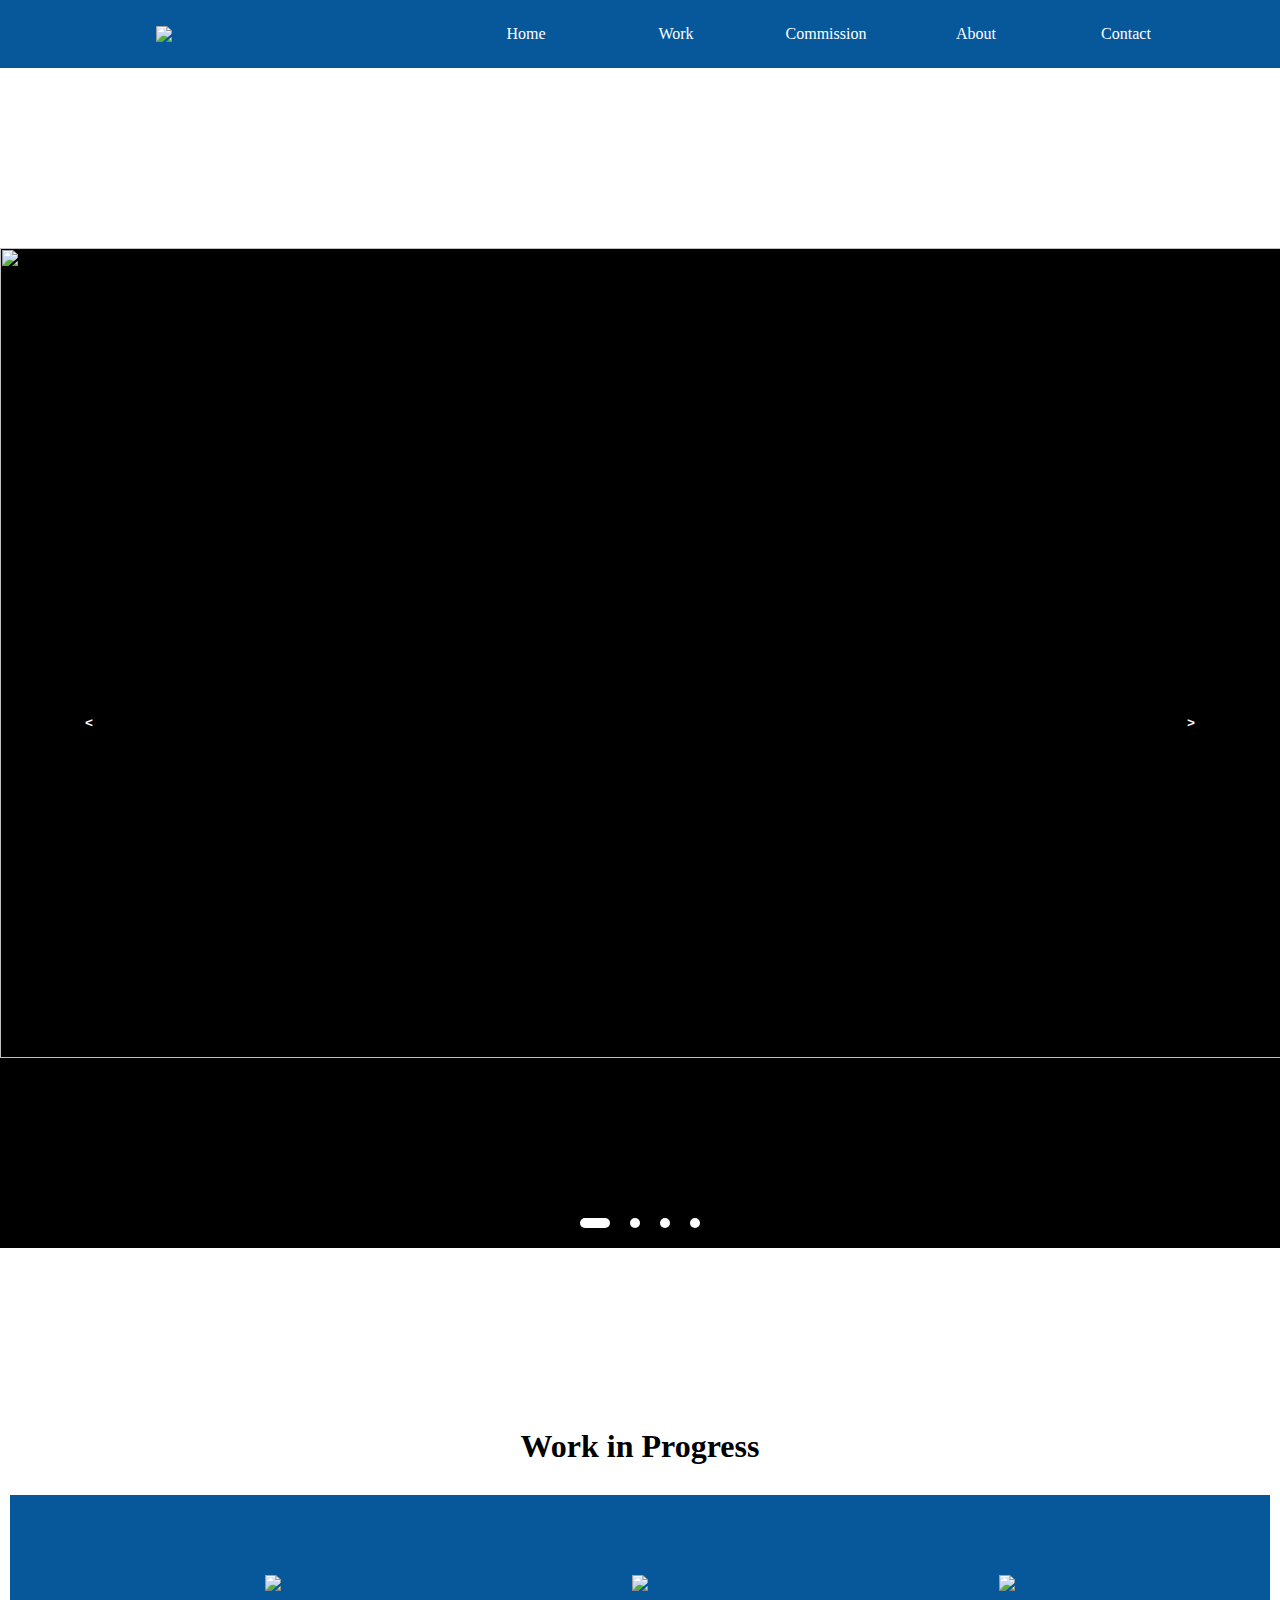
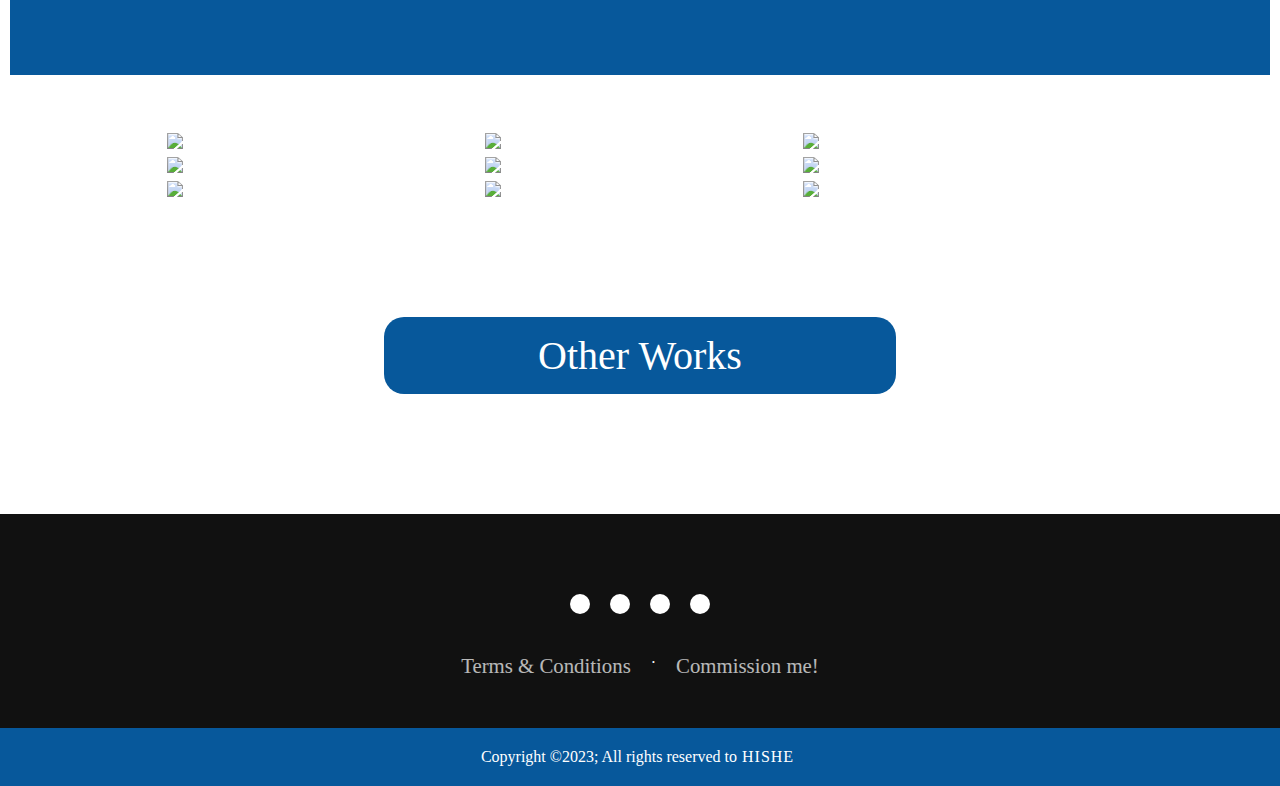
==== index.html @ bbf0c42a "Add files via upload" ====
<!DOCTYPE html>
<html lang="en">

<head>
    <meta charset="UTF-8">
    <meta http-equiv="X-UA-Compatible" content="IE=edge">
    <meta name="viewport" content="width=device-width, initial-scale=1.0">
    <link rel="stylesheet" href="https://cdnjs.cloudflare.com/ajax/libs/font-awesome/6.5.1/css/all.min.css" integrity="sha512-DTOQO9RWCH3ppGqcWaEA1BIZOC6xxalwEsw9c2QQeAIftl+Vegovlnee1c9QX4TctnWMn13TZye+giMm8e2LwA==" crossorigin="anonymous" referrerpolicy="no-referrer" />
    <link href="https://fonts.googleapis.com/icon?family=Material+Icons"
      rel="stylesheet">
      <link rel="preconnect" href="https://fonts.googleapis.com">
      <link rel="preconnect" href="https://fonts.gstatic.com" crossorigin>
      <link href="https://fonts.googleapis.com/css2?family=Ubuntu+Sans:ital,wght@0,100..800;1,100..800&display=swap" rel="stylesheet">
    <link rel="stylesheet" href="Home.css">
    <title>Hishe's Portfolio</title>
</head>

<body>
    <div class="grid-container">
        <div class="navbar" id="nav">
            <a href="index.html" class="logo">
                <img src="IMAGE/logo hishe.png" width="100px">
            </a>
            
            <div class="navigation">
                    <a class="navlink" href="index.html">Home</a>
                    <a class="navlink" href="Work.html">Work</a>
                    <a class="navlink" href="Commission.html">Commission</a>
                    <a class="navlink" href="About.html">About</a>
                    <a class="navlink" href="Contact.html">Contact</a>
              </div>
        </div>

        <div class="slider">
          <div class="list">
            <div class="item">
              <img src="IMAGE/olympic jump.png" width="40%">
            </div>
            <div class="item">
              <img src="IMAGE/Aurelia_Adyarini_Kacaya_Key_Visual[1].png" width="60%">
            </div>
            <div class="item">
              <img src="IMAGE/ayaka.PNG" width="60%">
            </div>
            <div class="item">
              <img src="IMAGE/Vyangie_Character_Sheet.png" width="60%">
            </div>
          </div>

          <!--button prev and next-->
          <div class="buttons">
            <button id="prev"><</button>
            <button id="next">></button>
          </div>
          <!--dots-->
          <ul class="dots">
            <li class="active"></li>
            <li></li>
            <li></li>
            <li></li>
          </ul>
        </div>

        <div class="nama">
          <h1>Work in Progress</h1>
        </div>
        <div class="wip">
          <div class="art">
            <img src="IMAGE/IMG_9150.png">
            </div>
            <div class="art">
            <img src="IMAGE/IMG_9149.png">
            </div>
            <div class="art">
            <img src="IMAGE/IMG_9153.PNG">
        </div>
        </div>

        <div class="COMPILATIONS">
          <div class="row"> 
            <div class="column">
              <div class="container">
              <img src="IMAGE/pacman.PNG" style="width:100%">
              <div class="overlay">
                <div class="text">
                  <h1>Pacman Gorillaz</h1>
                  <p>Inspired from the Pacman song by Gorillaz</p>
                </div>
              </div>
              </div>
              <div class="container">
              <img src="IMAGE/thoma.PNG" style="width:100%">
              <div class="overlay">
                <div class="text">
                  <h1>Thoma</h1>
                  <p>A fanart of Thoma from Genshin Impact</p>
                </div>
              </div>
              </div>
              <div class="container">
              <img src="IMAGE/tehbotol.PNG" style="width:100%">
              <div class="overlay">
                <div class="text">
                  <h1>The Eyes</h1>
                  <p>An illustration for Teh Botol Competition in 2022</p>
                </div>
              </div>
            </div>
            </div>

            <div class="column">
              <div class="container">
              <img src="IMAGE/Aurelia_Adyarini_Kacaya_Key_Visual[1].png" style="width:100%">
              <div class="overlay">
                <div class="text">
                  <h1>Soaring Blaze</h1>
                  <p>A concept art for the olympic in Indonesia <br>(fake client)</p>
                </div>
              </div>
              </div>
              <div class="container">
              <img src="IMAGE/KV portrait.png" style="width:100%">
              <div class="overlay">
                <div class="text">
                  <h1>Achieving Higher</h1>
                  <p>A concept art for the olympic in Indonesia <br>(fake client)</p>
                </div>
              </div>
              </div>
              <div class="container">
              <img src="IMAGE/1.PNG" style="width:100%">
              <div class="overlay">
                <div class="text">
                  <h1>Instagram Post</h1>
                  <p>A concept post for the olympic in Indonesia <br>(fake client)</p>
                </div>
              </div>
              </div>
            </div>  
            
            <div class="column">
              <div class="container">
              <img src="IMAGE/ayaka.PNG" style="width:100%">
              <div class="overlay">
                <div class="text">
                  <h1>Ayaka</h1>
                  <p>A fanart of Ayaka from Genshin Impact</p>
                </div>
              </div>
              </div>
              <div class="container">
              <img src="IMAGE/IMG_8825.PNG" style="width:100%">
              <div class="overlay">
                <div class="text">
                  <h1>The Phantom</h1>
                  <p>Inspired from The Pink Phantom song by Gorillaz</p>
                </div>
              </div>
              </div>
              <div class="container">
              <img src="IMAGE/IMG_6275.png" style="width:100%">
              <div class="overlay">
                <div class="text">
                  <h1>Nahida</h1>
                  <p>A fanart of Nahida from Genshin Impact</p>
                </div>
              </div>
              </div>
            </div>  
        </div>

        <div class="button"><a href="Work.html">Other Works</a></div>

        <div class="FOOTER">
          <footer>
            <div class="footerContainer">
                <div class="socialIcons">
                    <a target="_blank" href="https://www.instagram.com/batcat_18?utm_source=ig_web_button_share_sheet&igsh=ZDNlZDc0MzIxNw=="><i class="fa-brands fa-instagram"></i></a>
                    <a target="_blank" href="https://twitter.com/hish3444"><i class="fa-brands fa-twitter"></i></a>
                    <a target="_blank" href="mailto:hisheee321@gmail.com"><i class="fa fa-envelope"></i></a>
                    <a target="_blank" href="https://youtu.be/dQw4w9WgXcQ?si=P0ezmQGfqKQ_mDh3"><i class="fa-brands fa-linkedin-in"></i></a>
                </div>
                <div class="footerNav">
                    <ul>
                      <li><a href="Commission.html#Terms">Terms & Conditions</a></li>
                      <p>&#183</p>
                      <li><a href="Commission.html">Commission me!</a></li>
                    </ul>
                </div>
            </div>
            <div class="footerBottom">
                <p>Copyright &copy;2023; All rights reserved to<span class="designer">Hishe</span></p>
            </div>
        </footer>

      <a class="scrollTop active" href="#">
        <i class="fas fa-chevron-up"></i>
      </a>
        <script src="Home.js"></script>
        
</body>

</html>
---- Home.css ----
@import url('https://fonts.googleapis.com/css2?family=Ubuntu+Sans:ital,wght@0,100..800;1,100..800&display=swap');
/* RESET */
* {
    margin: 0;
    padding: 0;
    box-sizing: border-box;
    font-family: 'Ubuntu Sans';
  }

.grid.container {
  display: grid;
  justify-content: space-evenly;
  align-content: center;
  grid-template-areas: 
    'logo logo logo nav nav nav'
    'slide slide slide slide slide slide'
    'gap gap gap gap gap gap'
    'content content content content content content'
    'footer footer footer footer footer footer';
  gap: 10px;
}

/* Navigation Bar */
.navbar {
  width: 100%;
  min-height: 60px;
  padding: 20px ;
  background-color: #07589b;
  text-align: center;
  font-size: 0 30px;
  grid-area: nav;
  justify-content: center;
  align-items: center;
  text-align: center;
  display: flex;
  z-index: 99;
}

.logo{
  display: grid;
  grid-area: logo;
  width: 30%;
  text-align: center;
  justify-content: center;
  align-items: center;
}

.navigation{
  display: flex;
  grid-area: nav;
  background-size: cover;
  width: 70%;
  justify-content: center;
  align-items: center;
  position: relative;
  overflow: hidden;
}

.navigation a {
  list-style-type: none;
  margin: 0;
  padding: 5px;
  overflow: hidden;
  background-color: #07589b;
  display: flex;
  column-gap: 40px;
  color: #ffffff;
  font-weight: 500;
  text-decoration: none;
  border-radius: 30px;
  transition: 0.7s;
  transition-property: color, background;
  width: 150px;
}

.navigation a:hover{
  color: rgb(218, 155, 40);
  background-color: rgba(0, 0, 0, 0.8);
}

.navlink {
  display: flex;
  column-gap: 40px;
  text-align: center;
  justify-content: center;
}

.sticky {
  position: fixed;
  top: 0;
  width: 100%;
}

.sticky + .content {
  padding-top: 60px;
}

/* MEDIA QUERIES */
@media (max-width: 750px) {
  .navbar {
    flex-direction: column;
    align-items: center;
    padding: 25px 0;
    row-gap: 18px;
  }

  .navlink {
    font-size: 10px;
  }

}

@media (max-width: 375px) {
  .navbar {
    flex-direction: column;
    align-items: center;
    padding: 25px 0;
    row-gap: 18px;
  }

  .navlink {
    font-size: 9px;
  }

}

/*WIP*/
.wip {
  justify-content: center;
  grid-area: gap;
  text-align: center;
  display: flex;
  margin-bottom: 100px;
  background-color: #07589b;
  padding: 150px;
  margin: 50px;
  text-align: center;
  justify-content: center;
  align-items: center;
  place-items: center;
  align-content: center;
}

.art img {
  width: 80%;
  justify-content: center;
}

.art {
  flex: 33.33%;
  margin-top: 50px;
  justify-content: center;
}

.nama {
  text-align: center;
  margin: 30px;
}

@media screen and (max-width: 1500px){
  .wip {
    padding: 80px;
    margin: 10px;
    margin-bottom: 50px;
  }

  .art {
    width: 200%;
  }
}

@media screen and (max-width: 500px){
  .wip {
    padding: 30px;
    margin: 10px;
    margin-bottom: 50px;
  }

  .art {
    width: 120%;
  }
}

/* Slideshow */
.slider{
  width: 1300px;
  max-width: 100vw;
  height: 1000px;
  margin: auto;
  position: relative;
  overflow: hidden;
  grid-area: slide;
  display: grid;
  margin-top: 180px;
  margin-bottom: 180px;
  background-color: #000000;
}
.slider .list{
  position: absolute;
  width: max-content;
  height: 100%;
  left: 0;
  top: 0;
  display: flex;
  transition: 2.5s;
}
.slider video {
  width: 1300px;
  max-width: 100vw;
  height: 90%;
  object-fit: cover;
}
.slider .list img{
  width: 1300px;
  max-width: 100vw;
  height: 90%;
  object-fit: cover;
}
.slider .buttons{
  position: absolute;
  top: 45%;
  left: 5%;
  width: 90%;
  display: flex;
  justify-content: space-between;
}
.slider .buttons button{
  width: 50px;
  height: 50px;
  border-radius: 50%;
  background-color: rgba(0, 0, 0, 0.333);
  color: #ffffff;
  border: none;
  font-family: monospace;
  font-weight: bold;
}
.slider .dots{
  position: absolute;
  bottom: 10px;
  left: 0;
  color: #fff;
  width: 100%;
  margin: 0;
  padding: 0;
  display: flex;
  justify-content: center;
}
.slider .dots li{
  list-style: none;
  width: 10px;
  height: 10px;
  background-color: #fff;
  margin: 10px;
  border-radius: 20px;
  transition: 1s;
}
.slider .dots li.active{
  width: 30px;
}
@media screen and (max-width: 1000px){
  .slider{
      height: 650px;
      margin-top: 150px;
      margin-bottom: 80px;
  }
  .slider .list img {
    height: 580px;
  }
}
@media screen and (max-width: 550px){
  .slider{
      height: 360px;
      margin-top: 180px;
      margin-bottom: 100px;
  }
  .slider .list img {
    height: 300px;
    justify-content: center;
  }
}
@media screen and (max-width: 375px){
  .slider{
      height: 300px;
      margin-top: 180px;
  }
  .slider .list img {
    height: 250px;
  }
}

/* Artwork Compilation Home */
.row {
  margin-bottom: 100px;
  display: -ms-flexbox; /* IE10 */
  display: flex;
  -ms-flex-wrap: wrap; /* IE10 */
  flex-wrap: wrap;
  padding: 0 4px;
  grid-area: content;
  justify-content: center;
}

/* Create four equal columns that sits next to each other */
.column {
  -ms-flex: 25%; /* IE10 */
  flex: 25%;
  max-width: 25%;
  padding: 0 4px;
}

.column img {
  margin-top: 8px;
  vertical-align: middle;
  width: 100%;
}

.overlay {
  position: absolute;
  top: 0;
  bottom: 0;
  left: 0;
  right: 0;
  height: auto;
  width: 100%;
  opacity: 0;
  transition: .7s ease;
  background-color: #000000;
  margin-top: 8px;
}

.container {
  position: relative;
  width: auto;
}

.container:hover .overlay {
  opacity: 0.8;
}

.text h1{
  color: white;
  font-size: 50px;
  position: absolute;
  top: 50%;
  left: 50%;
  -webkit-transform: translate(-50%, -50%);
  -ms-transform: translate(-50%, -50%);
  transform: translate(-50%, -50%);
  text-align: center;
}

.text p {
  color: white;
  font-size: 20px;
  position: absolute;
  padding-top: 190px;
  top: 50%;
  left: 50%;
  -webkit-transform: translate(-50%, -50%);
  -ms-transform: translate(-50%, -50%);
  transform: translate(-50%, -50%);
  text-align: center;
}

.container:hover .text {
  opacity: 1;
}

@media screen and (max-width: 400px) {
  .text p {
    font-size: 5px;
  }
}

@media screen and (max-width: 600px) {
  .overlay {
    -ms-flex: 100%;
    flex: 100%;
    max-width: 100%;
  }

  .column img {
    padding: 20px;
  }

  .overlay {
    padding: 20px;
    width: auto;
    height: auto;
    margin: 20px;
  }
}

/* Responsive layout - makes a two column-layout instead of four columns */
@media screen and (max-width: 1000px) {
  .column {
    -ms-flex: 50%;
    flex: 50%;
    max-width: 50%;
  }
  .text p {
    font-size: 15px;
    margin-top: -18px;
  }
}

/* Responsive layout - makes the two columns stack on top of each other instead of next to each other */
@media screen and (max-width: 600px) {
  .column {
    -ms-flex: 100%;
    flex: 100%;
    max-width: 100%;
  }

  .text p {
    font-size: 15px;
    margin-top: -18px;
  }
}

@media screen and (max-width: 370px) {
  .text p {
    font-size: 10px;
    margin-top: -18px;
  }
}

/* Footer */
footer{
  background-color: #111;
}
.footerContainer{
  width: 100%;
  padding: 70px 30px 20px ;
  grid-area: footer;
}
.socialIcons{
  display: flex;
  justify-content: center;
}
.socialIcons a{
  text-decoration: none;
  padding:  10px;
  background-color: white;
  margin: 10px;
  border-radius: 50%;
}
.socialIcons a i{
  font-size: 2em;
  color: black;
  opacity: 0,9;
}
/* Hover affect on social media icon */
.socialIcons a:hover{
  background-color: #111;
  transition: 0.5s;
}
.socialIcons a:hover i{
  color: white;
  transition: 0.5s;
}
.footerNav{
  margin: 30px 0;
}
.footerNav li{
  text-align: center;
}
.footerNav ul{
  display: flex;
  justify-content: center;
  list-style-type: none;
}
.footerNav ul li a{
  color:white;
  margin: 20px;
  text-decoration: none;
  font-size: 1.3em;
  opacity: 0.7;
  transition: 0.5s;

}
.footerNav ul li a:hover{
  opacity: 1;
}
.footerNav p {
  color: white;
  text-align: center;
}
.footerBottom{
  background-color: #07589b;
  padding: 20px;
  text-align: center;
}
.footerBottom p{
  color: white;
}
.designer{
  opacity: 1;
  text-transform: uppercase;
  letter-spacing: 1px;
  font-weight: 400;
  margin: 0px 5px;
}
@media (max-width: 700px){
  .footerNav ul{
      flex-direction: column;
  } 
  .footerNav ul li{
      width:100%;
      text-align: center;
      margin: 10px;
  }
  .socialIcons a{
      padding: 8px;
      margin: 4px;
  }
}

/* ANIMATION ON SCROLL */
.hidden {
  opacity: 0;
  filter: blur(5px);
  transform: translateX(-100%);
  transition: all 1.3s;
}

.show {
  opacity: 1;
  filter: blur(0);
  transform: translateX(0);
}

.scrollTop {
  position: fixed;
  display: flex;
  bottom: 30px;
  right: 30px;
  width: 50px;
  height: 50px;
  text-align: center;
  justify-content: center;
  align-items: center;
  place-items: center;
  align-content: center;
  text-decoration: none;
  color: #b2daf0;
  border-radius: 50%;
  background-color: rgba(0, 0, 0, 0.333);
  box-shadow: 0 5 10px;
  cursor: pointer;
  opacity: 0;
  pointer-events: none;
  transition: all 0.5s ease 0s;
}

.scrollTop.active {
  bottom: 32px;
  pointer-events: auto;
  opacity: 1;
}

.scrollTop.active:hover {
  color: #ffffff;
}

.button {
  display: flex;
    text-align: center;
    justify-content: center;
    align-items: center;
    place-items: center;
    align-content: center;
    margin-bottom: 100px;
}

.button a {
  width: 40%;
  font-size: 40px;
  margin: 20px;
  padding: 15px 25px;
  background-color: #07589b;
  color: #ffffff;
  border-radius: 20px;
  text-decoration: none;
  border: none;
  display: flex;
    text-align: center;
    justify-content: center;
    align-items: center;
    place-items: center;
    align-content: center;
}

.art {
  transition: transform .2s;
  width: auto;
  height: auto;
  margin: 0 auto;
}

.art:hover {
  -ms-transform: scale(1.3); /* IE 9 */
  -webkit-transform: scale(1.3); /* Safari 3-8 */
  transform: scale(1.3); 
}
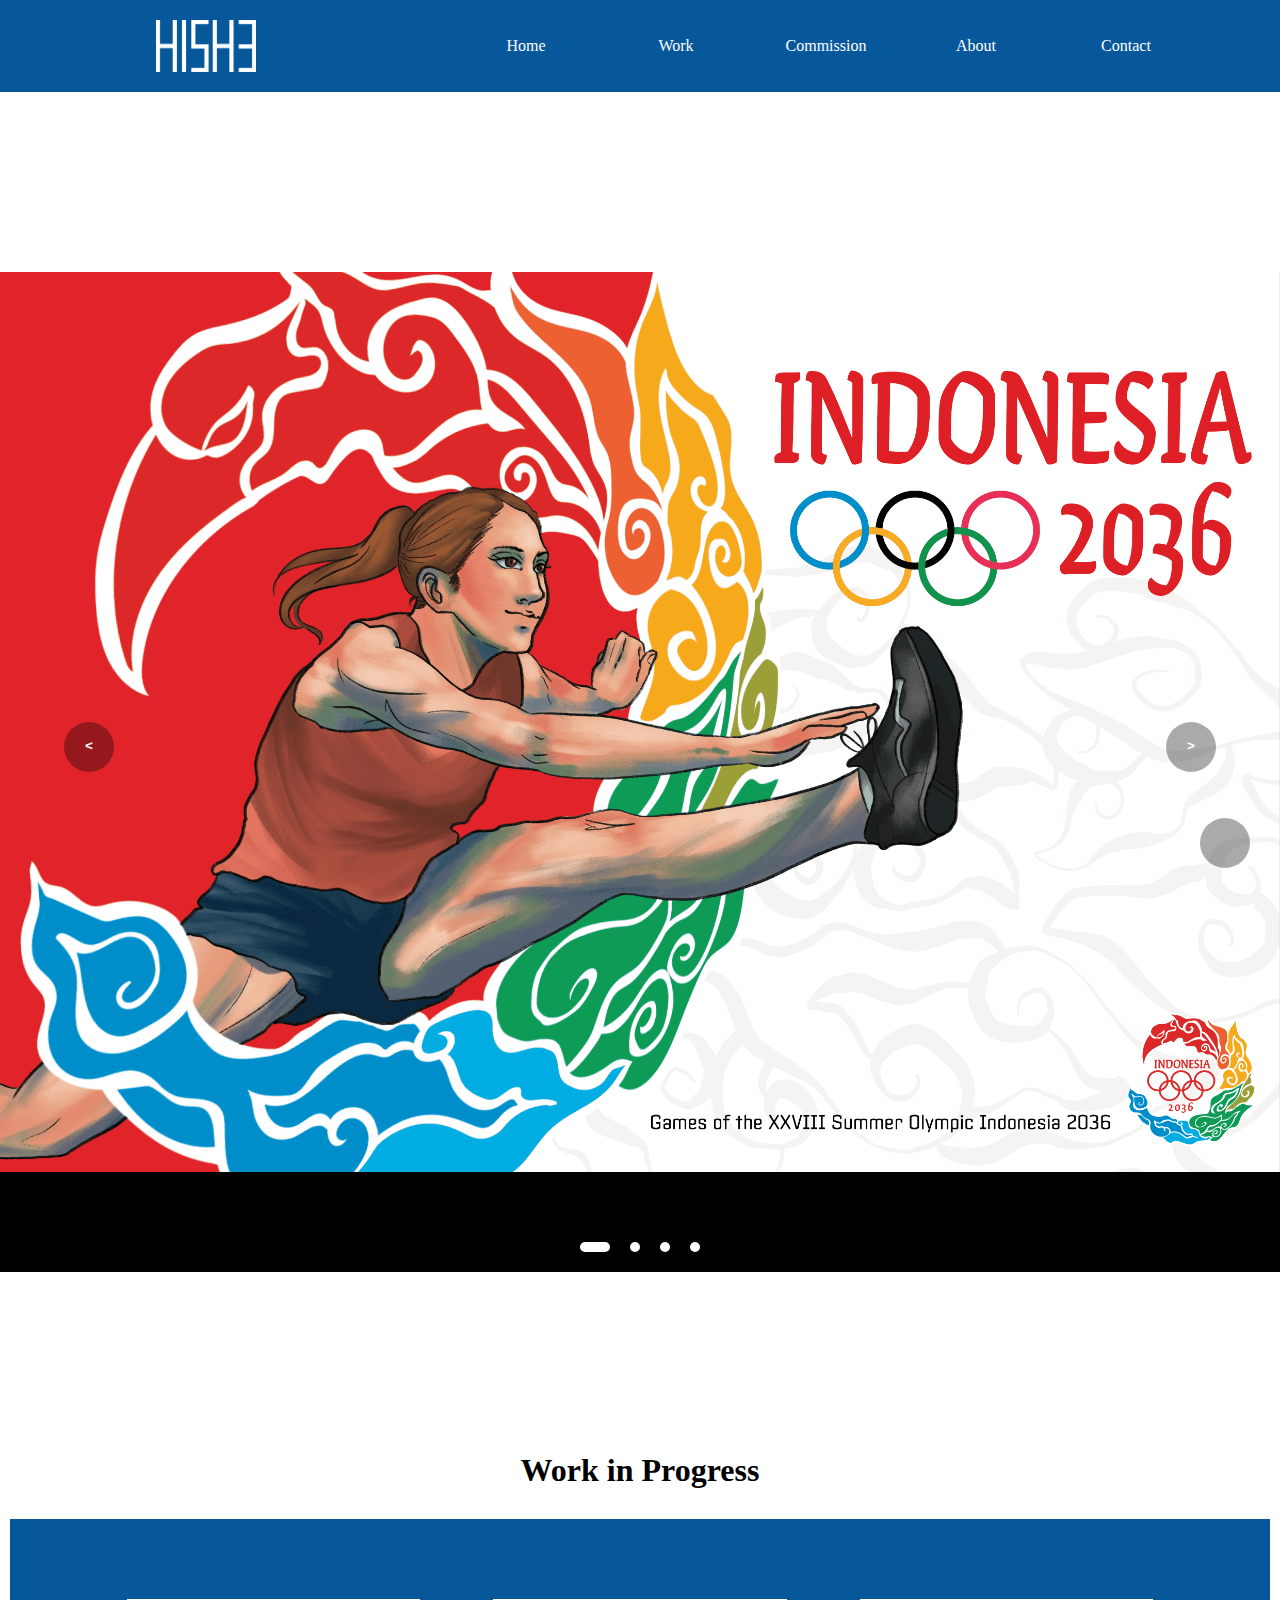
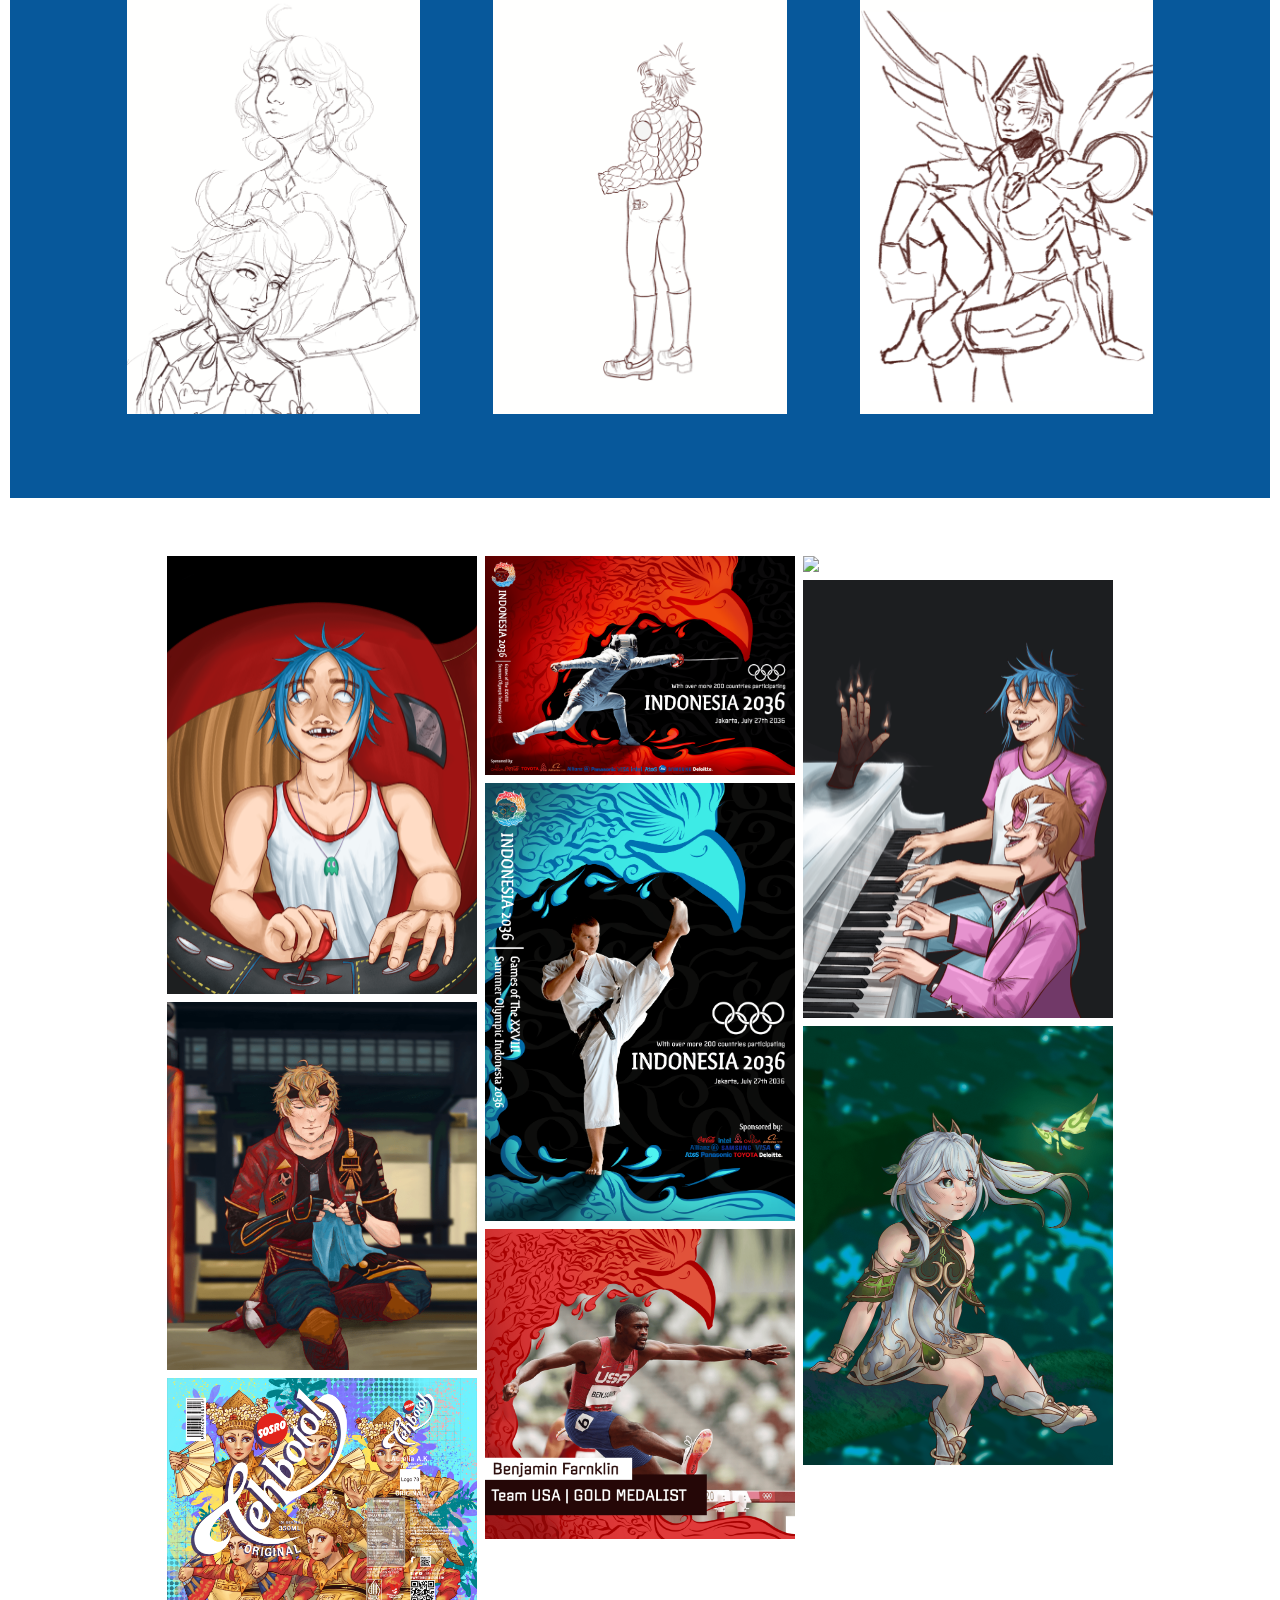
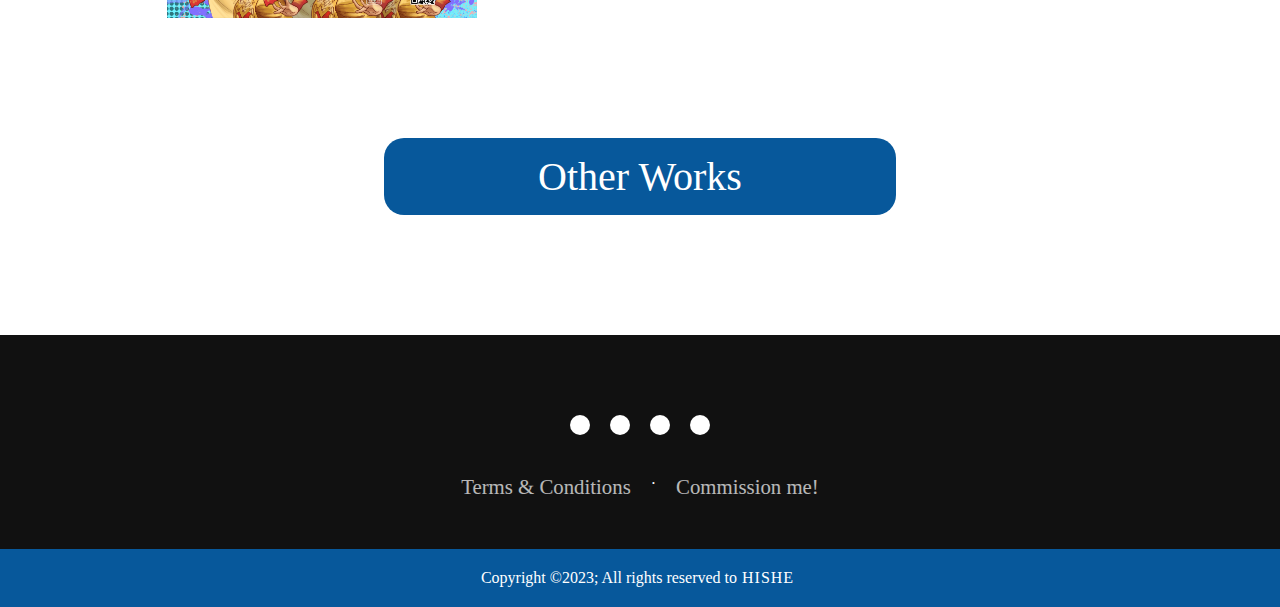
==== commit a10ff4c1: "Update index.html" ====
--- a/index.html
+++ b/index.html
@@ -40,7 +40,7 @@
               <img src="IMAGE/Aurelia_Adyarini_Kacaya_Key_Visual[1].png" width="60%">
             </div>
             <div class="item">
-              <img src="IMAGE/ayaka.PNG" width="60%">
+              <img src="IMAGE/ayaka.png" width="60%">
             </div>
             <div class="item">
               <img src="IMAGE/Vyangie_Character_Sheet.png" width="60%">
@@ -80,7 +80,7 @@
           <div class="row"> 
             <div class="column">
               <div class="container">
-              <img src="IMAGE/pacman.PNG" style="width:100%">
+              <img src="IMAGE/pacman.png" style="width:100%">
               <div class="overlay">
                 <div class="text">
                   <h1>Pacman Gorillaz</h1>
@@ -89,7 +89,7 @@
               </div>
               </div>
               <div class="container">
-              <img src="IMAGE/thoma.PNG" style="width:100%">
+              <img src="IMAGE/thoma.png" style="width:100%">
               <div class="overlay">
                 <div class="text">
                   <h1>Thoma</h1>
@@ -98,7 +98,7 @@
               </div>
               </div>
               <div class="container">
-              <img src="IMAGE/tehbotol.PNG" style="width:100%">
+              <img src="IMAGE/tehbotol.png" style="width:100%">
               <div class="overlay">
                 <div class="text">
                   <h1>The Eyes</h1>
@@ -128,7 +128,7 @@
               </div>
               </div>
               <div class="container">
-              <img src="IMAGE/1.PNG" style="width:100%">
+              <img src="IMAGE/1.png" style="width:100%">
               <div class="overlay">
                 <div class="text">
                   <h1>Instagram Post</h1>
@@ -140,7 +140,7 @@
             
             <div class="column">
               <div class="container">
-              <img src="IMAGE/ayaka.PNG" style="width:100%">
+              <img src="IMAGE/ayaka.png" style="width:100%">
               <div class="overlay">
                 <div class="text">
                   <h1>Ayaka</h1>
@@ -149,7 +149,7 @@
               </div>
               </div>
               <div class="container">
-              <img src="IMAGE/IMG_8825.PNG" style="width:100%">
+              <img src="IMAGE/IMG_8825.png" style="width:100%">
               <div class="overlay">
                 <div class="text">
                   <h1>The Phantom</h1>
@@ -200,4 +200,4 @@
         
 </body>
 
-</html>+</html>
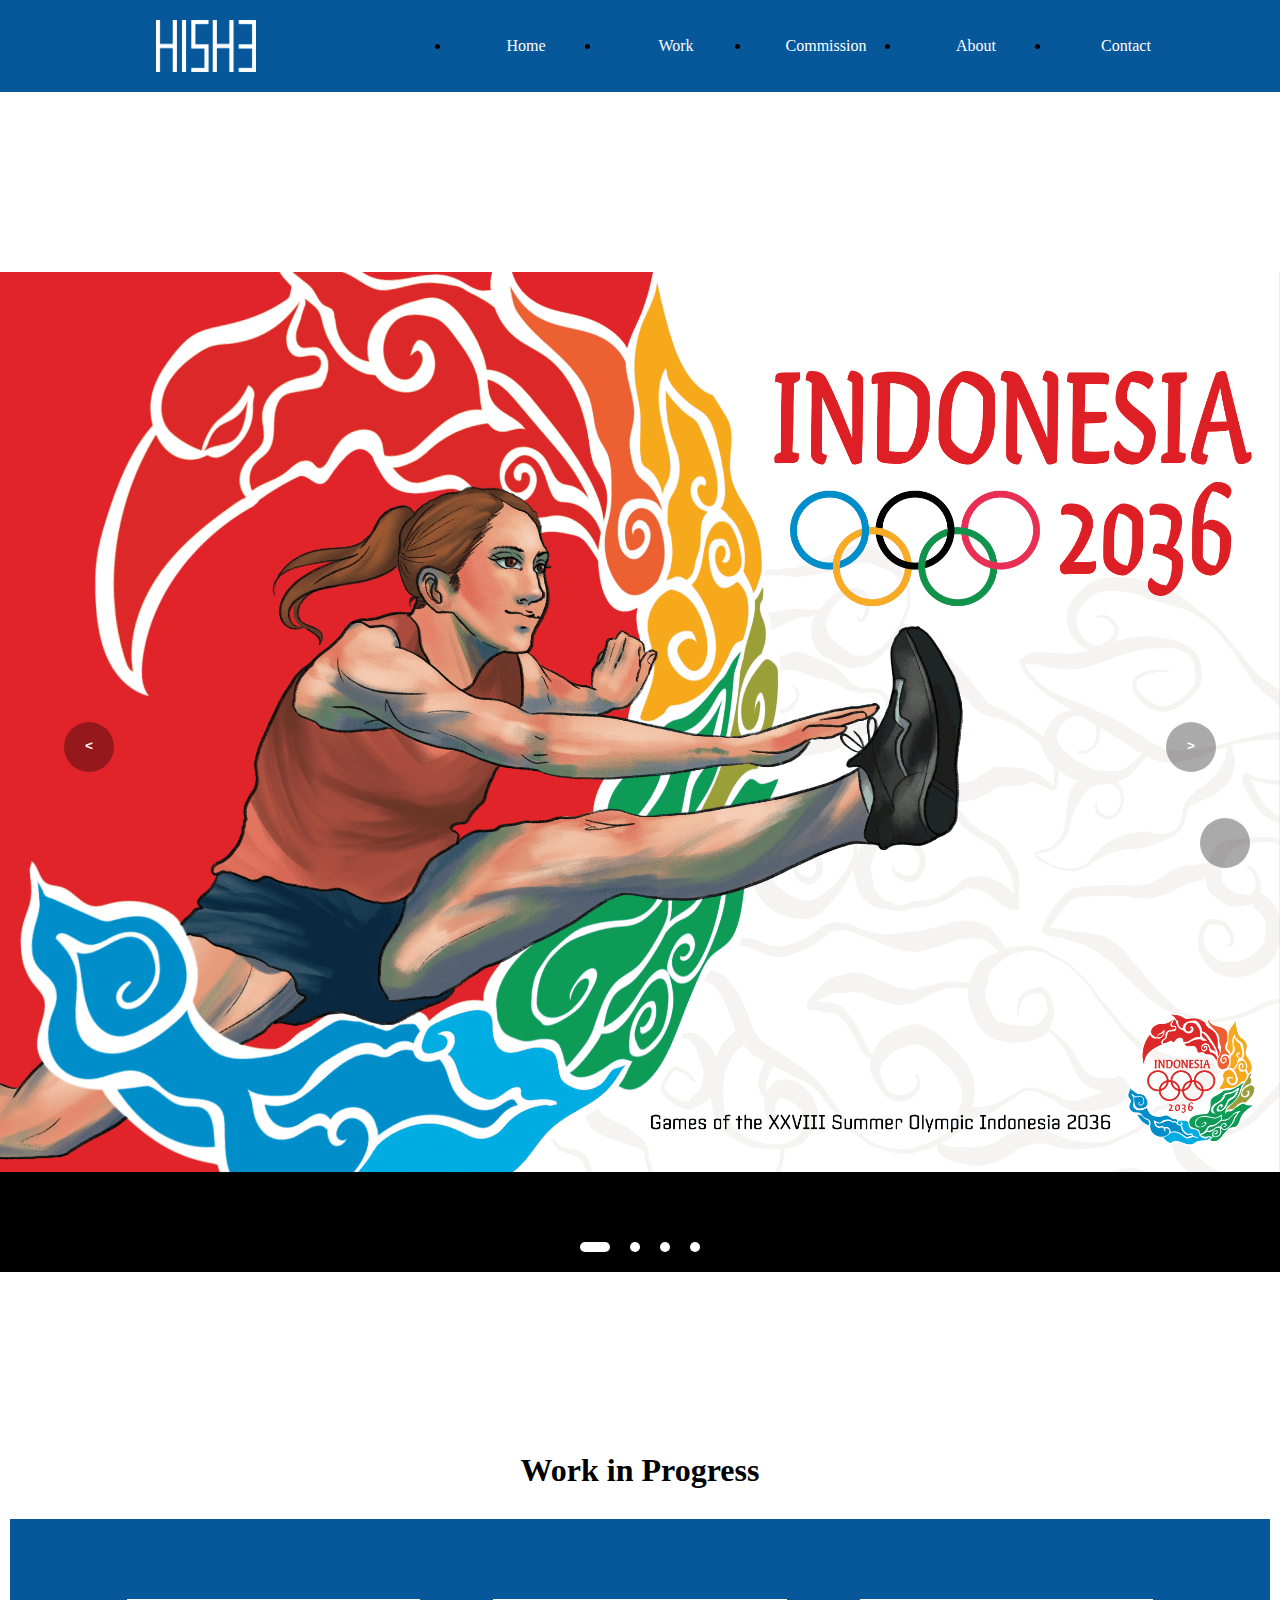
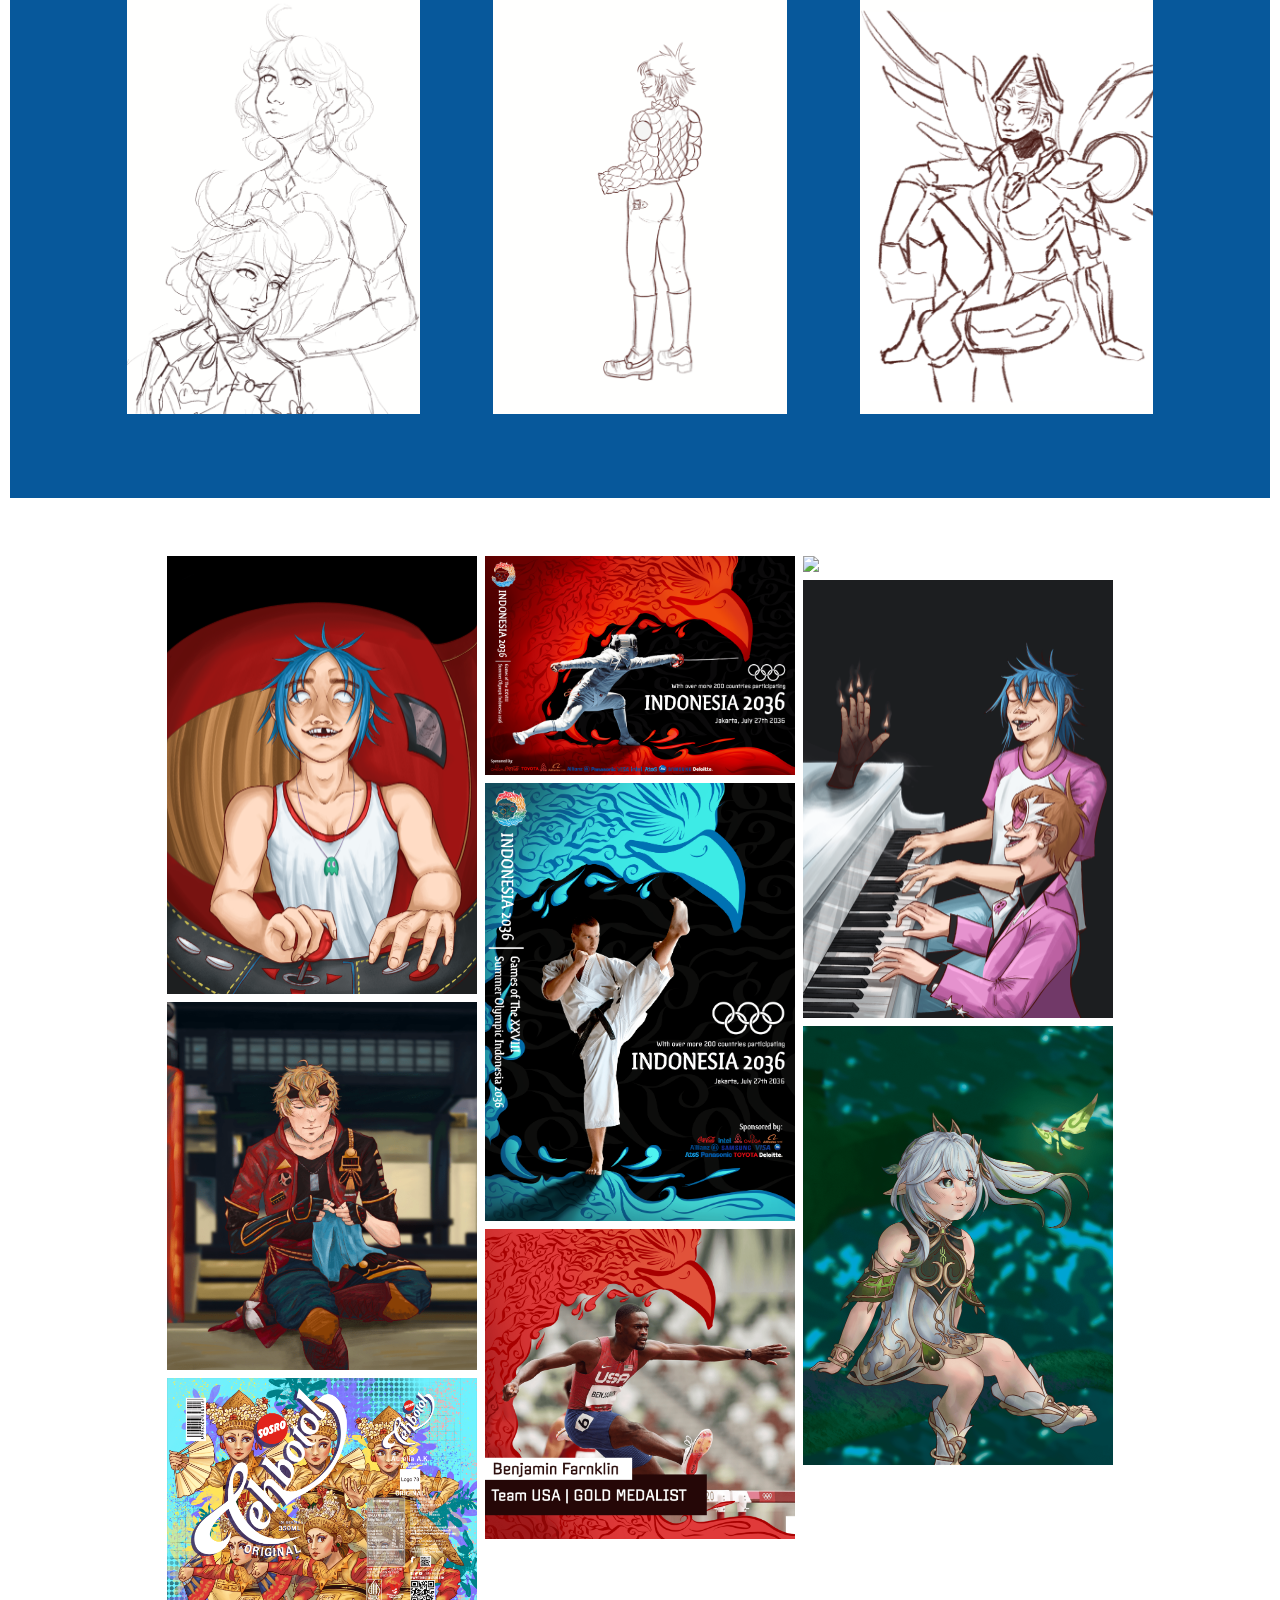
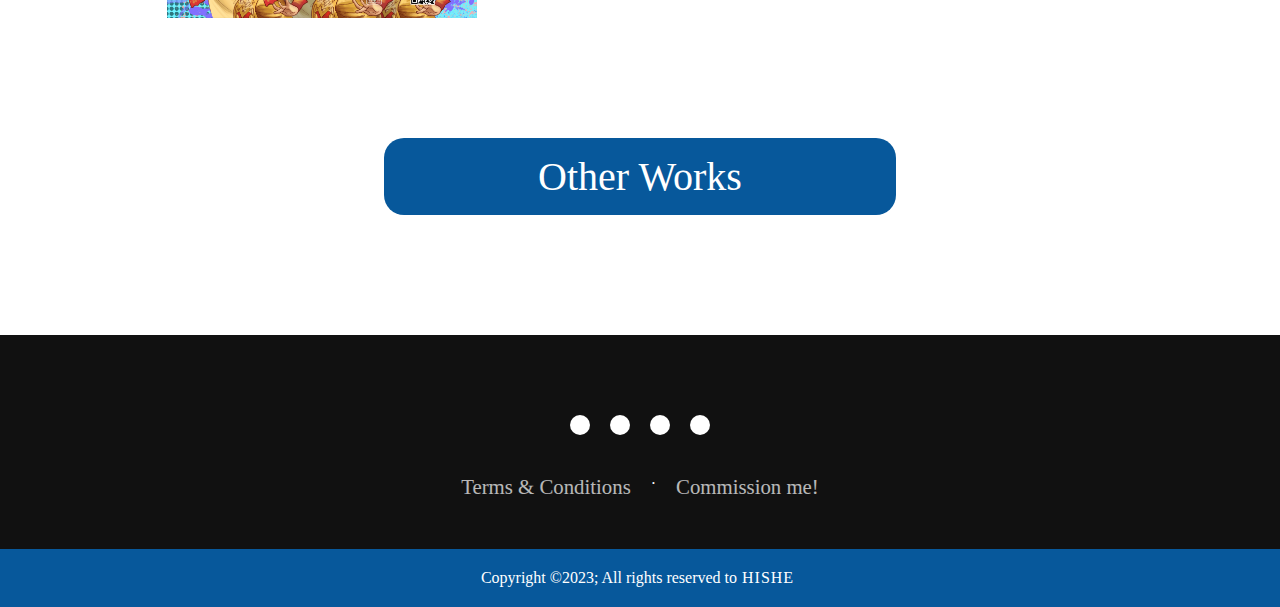
==== commit 11f7f3f1: "Update index.html" ====
--- a/index.html
+++ b/index.html
@@ -22,13 +22,24 @@
                 <img src="IMAGE/logo hishe.png" width="100px">
             </a>
             
-            <div class="navigation">
+           <div class="navigation">
+                <li class="nav-item active">      
                     <a class="navlink" href="index.html">Home</a>
+                    </li>
+                    <li class="nav-item">
                     <a class="navlink" href="Work.html">Work</a>
+                    </li>
+                    <li class="nav-item">
                     <a class="navlink" href="Commission.html">Commission</a>
+                    </li>
+                    <li class="nav-item">
                     <a class="navlink" href="About.html">About</a>
+                    </li>
+                    <li class="nav-item">
                     <a class="navlink" href="Contact.html">Contact</a>
-              </div>
+                    </li>
+                  </ul>
+            </div>
         </div>
 
         <div class="slider">
--- a/Home.css
+++ b/Home.css
@@ -83,6 +83,9 @@
   column-gap: 40px;
   text-align: center;
   justify-content: center;
+    cursor: pointer;
+    outline: none;
+    border: none;
 }
 
 .sticky {
@@ -105,8 +108,12 @@
   }
 
   .navlink {
-    font-size: 10px;
-  }
+    font-size: 12px;
+  }
+
+    .navigation {
+        width: 85%;
+    }
 
 }
 
@@ -119,9 +126,14 @@
   }
 
   .navlink {
-    font-size: 9px;
-  }
-
+    font-size: 11,5px;
+      column-gap: 20px;
+  }
+
+    .navigation {
+        width: 95%;
+    }
+    
 }
 
 /*WIP*/
@@ -602,4 +614,4 @@
   -ms-transform: scale(1.3); /* IE 9 */
   -webkit-transform: scale(1.3); /* Safari 3-8 */
   transform: scale(1.3); 
-}+}
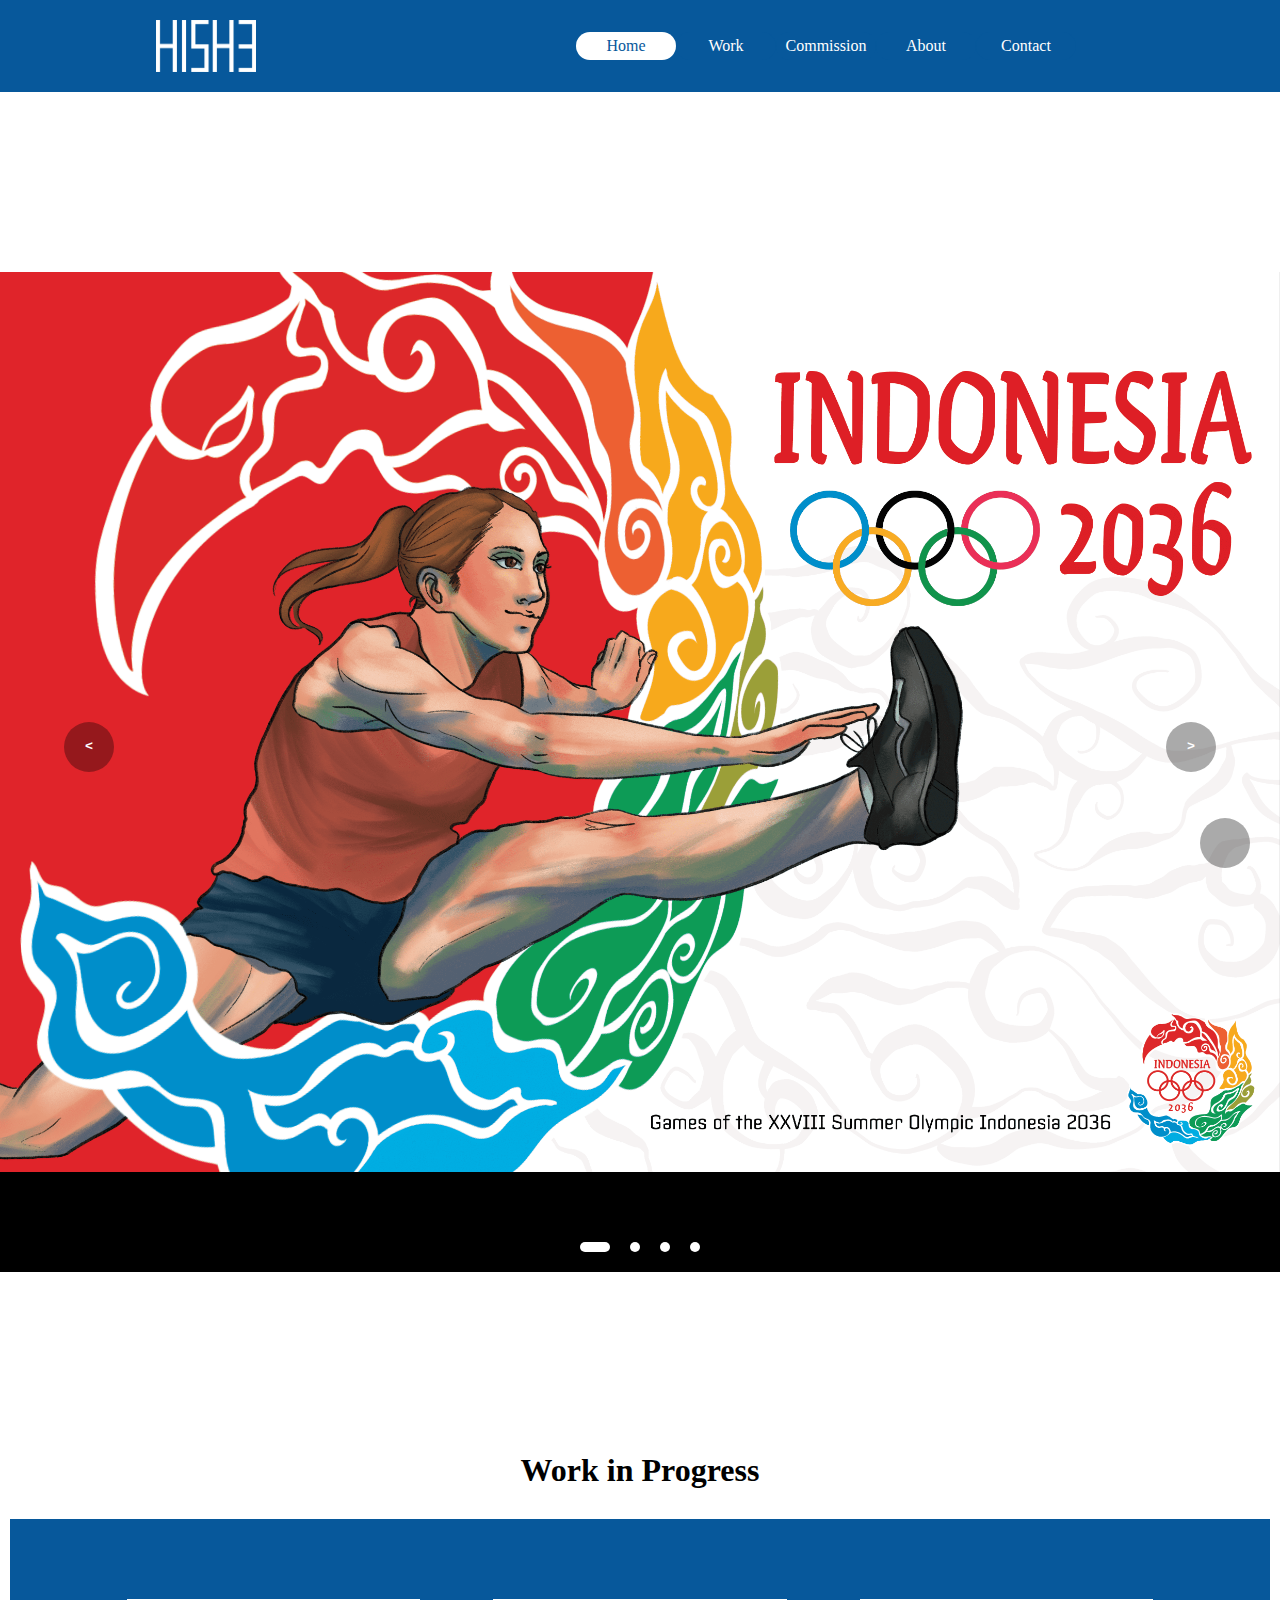
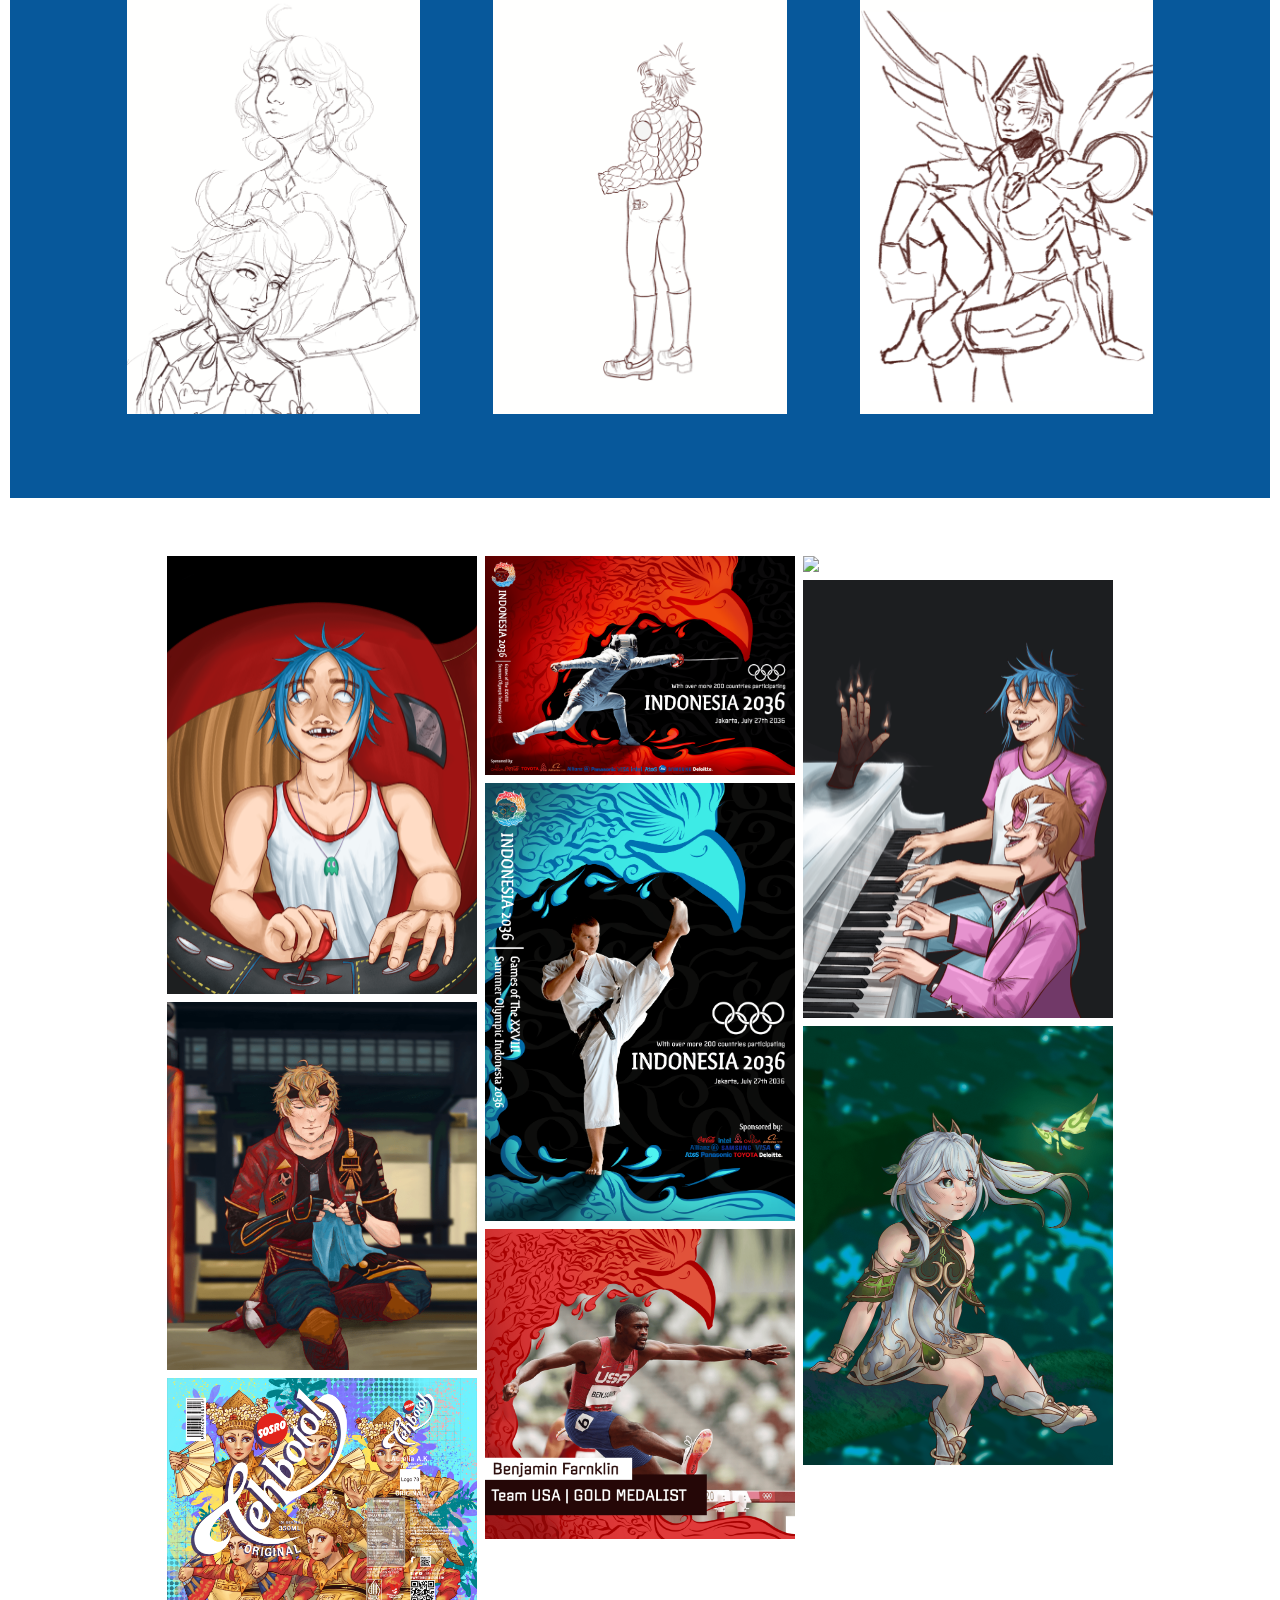
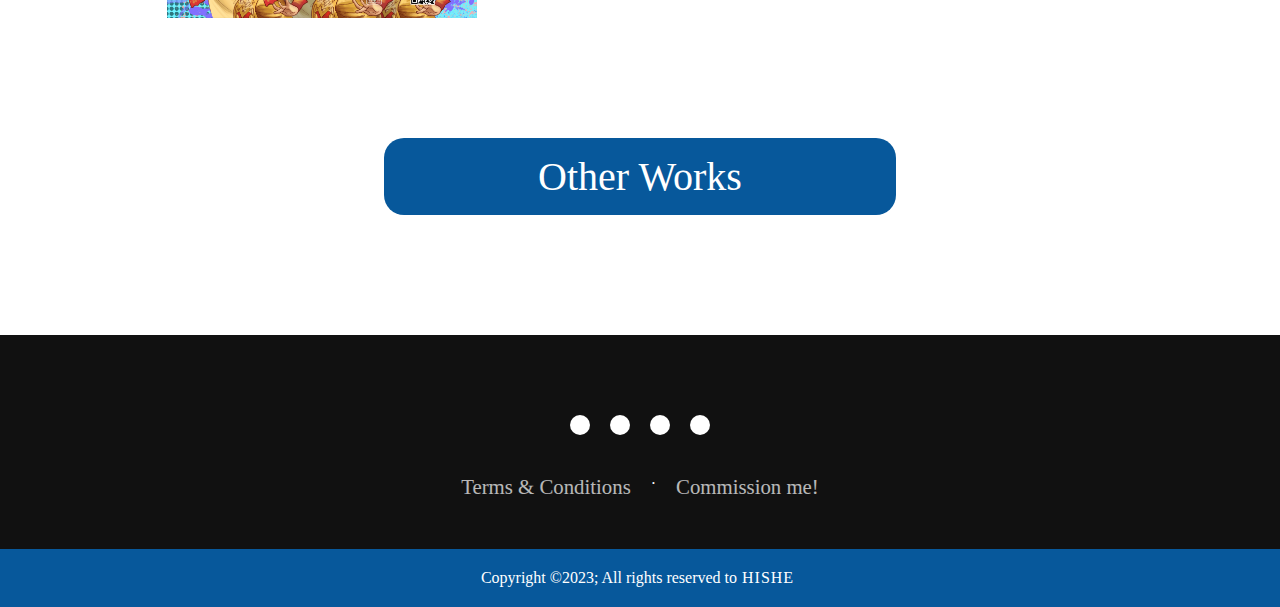
==== commit bf54027f: "Update index.html" ====
--- a/index.html
+++ b/index.html
@@ -189,7 +189,7 @@
                     <a target="_blank" href="https://www.instagram.com/batcat_18?utm_source=ig_web_button_share_sheet&igsh=ZDNlZDc0MzIxNw=="><i class="fa-brands fa-instagram"></i></a>
                     <a target="_blank" href="https://twitter.com/hish3444"><i class="fa-brands fa-twitter"></i></a>
                     <a target="_blank" href="mailto:hisheee321@gmail.com"><i class="fa fa-envelope"></i></a>
-                    <a target="_blank" href="https://youtu.be/dQw4w9WgXcQ?si=P0ezmQGfqKQ_mDh3"><i class="fa-brands fa-linkedin-in"></i></a>
+                    <a target="_blank" href="www.linkedin.com/in/aurelia-kacaya-81861b327"><i class="fa-brands fa-linkedin-in"></i></a>
                 </div>
                 <div class="footerNav">
                     <ul>
--- a/Home.css
+++ b/Home.css
@@ -74,18 +74,32 @@
 }
 
 .navigation a:hover{
-  color: rgb(218, 155, 40);
+  color: rgb(29, 219, 225);
   background-color: rgba(0, 0, 0, 0.8);
 }
 
+.nav-item a {
+    color: rgb(255, 255, 255);
+    width: 100px;
+  }
+  
+.nav-item.active a {
+    color: #07589b;
+    width: 100%;
+    background-color: #fff;
+    width: 100px;
+  }
+  
+li {
+  text-decoration: none;
+  list-style: none;
+}
+
 .navlink {
   display: flex;
   column-gap: 40px;
   text-align: center;
   justify-content: center;
-    cursor: pointer;
-    outline: none;
-    border: none;
 }
 
 .sticky {
@@ -105,6 +119,7 @@
     align-items: center;
     padding: 25px 0;
     row-gap: 18px;
+    margin-bottom: 50px;
   }
 
   .navlink {
@@ -115,6 +130,9 @@
         width: 85%;
     }
 
+  .nav-item a{
+   width: auto;
+  }
 }
 
 @media (max-width: 375px) {
@@ -134,6 +152,9 @@
         width: 95%;
     }
     
+    .nav-item a{
+      width: auto;
+    }
 }
 
 /*WIP*/
